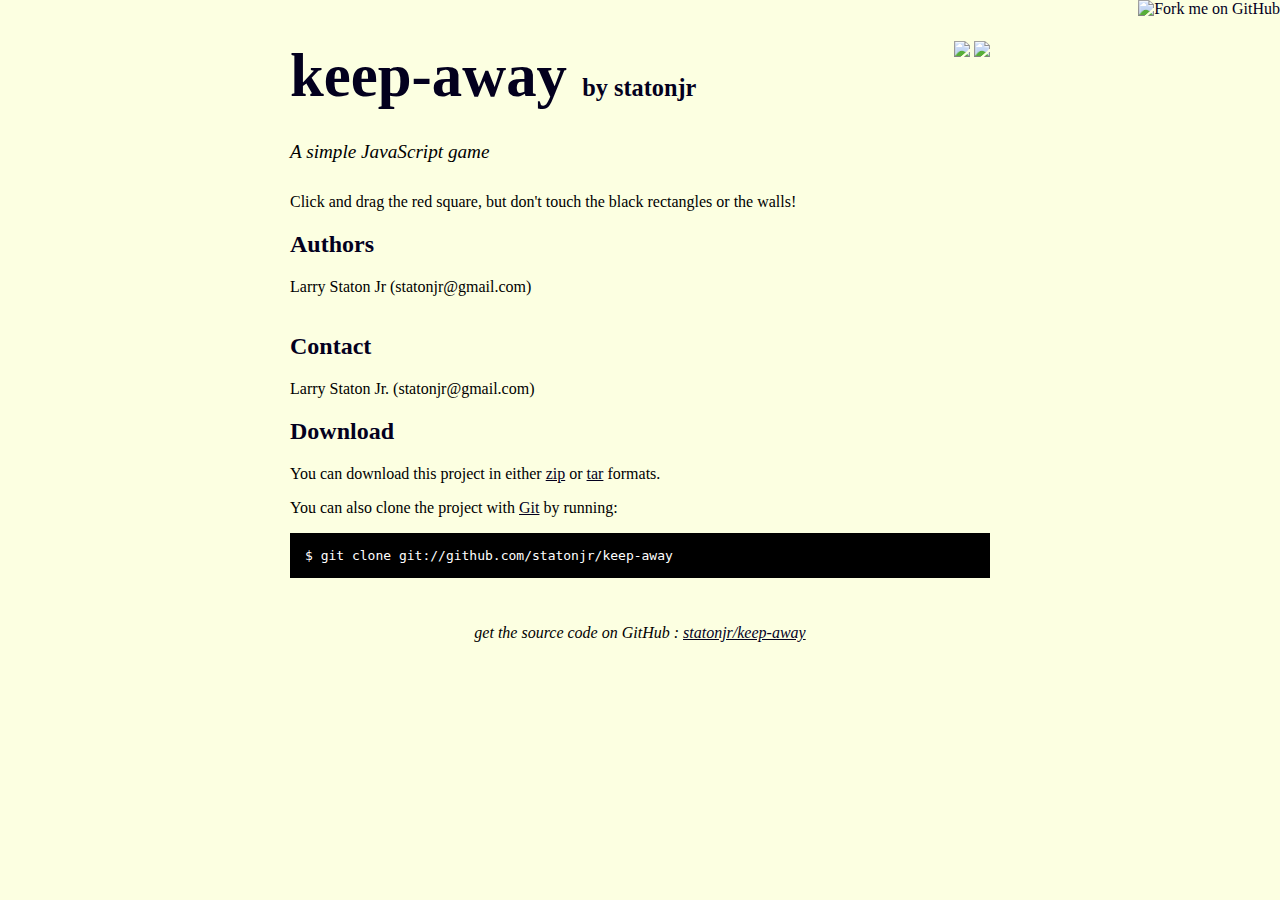
==== index.html @ d2f08d4d "github generated gh-pages branch" ====
<!DOCTYPE html PUBLIC "-//W3C//DTD XHTML 1.0 Strict//EN"
	"http://www.w3.org/TR/xhtml1/DTD/xhtml1-strict.dtd">

<html xmlns="http://www.w3.org/1999/xhtml" xml:lang="en" lang="en">
<head>
	<meta http-equiv="Content-Type" content="text/html; charset=utf-8"/>

	<title>statonjr/keep-away @ GitHub</title>
	
	<style type="text/css">
		body {
  		margin-top: 1.0em;
  		background-color: #fcffe1;
		  font-family: "Helvetica,Arial,FreeSans";
  		color: #000000;
    }
    #container {
      margin: 0 auto;
      width: 700px;
    }
		h1 { font-size: 3.8em; color: #03001e; margin-bottom: 3px; }
		h1 .small { font-size: 0.4em; }
		h1 a { text-decoration: none }
		h2 { font-size: 1.5em; color: #03001e; }
    h3 { text-align: center; color: #03001e; }
    a { color: #03001e; }
    .description { font-size: 1.2em; margin-bottom: 30px; margin-top: 30px; font-style: italic;}
    .download { float: right; }
		pre { background: #000; color: #fff; padding: 15px;}
    hr { border: 0; width: 80%; border-bottom: 1px solid #aaa}
    .footer { text-align:center; padding-top:30px; font-style: italic; }
	</style>
	
</head>

<body>
  <a href="http://github.com/statonjr/keep-away"><img style="position: absolute; top: 0; right: 0; border: 0;" src="http://s3.amazonaws.com/github/ribbons/forkme_right_darkblue_121621.png" alt="Fork me on GitHub" /></a>

  <div id="container">

    <div class="download">
      <a href="http://github.com/statonjr/keep-away/zipball/master">
        <img border="0" width="90" src="http://github.com/images/modules/download/zip.png"></a>
      <a href="http://github.com/statonjr/keep-away/tarball/master">
        <img border="0" width="90" src="http://github.com/images/modules/download/tar.png"></a>
    </div>

    <h1><a href="http://github.com/statonjr/keep-away">keep-away</a>
      <span class="small">by <a href="http://github.com/statonjr">statonjr</a></span></h1>

    <div class="description">
      A simple JavaScript game
    </div>

    <p>Click and drag the red square, but don't touch the black rectangles or the walls!</p><h2>Authors</h2>
<p>Larry Staton Jr (statonjr@gmail.com)<br/><br/>      </p>
<h2>Contact</h2>
<p>Larry Staton Jr. (statonjr@gmail.com)<br/>      </p>


    <h2>Download</h2>
    <p>
      You can download this project in either
      <a href="http://github.com/statonjr/keep-away/zipball/master">zip</a> or
      <a href="http://github.com/statonjr/keep-away/tarball/master">tar</a> formats.
    </p>
    <p>You can also clone the project with <a href="http://git-scm.com">Git</a>
      by running:
      <pre>$ git clone git://github.com/statonjr/keep-away</pre>
    </p>

    <div class="footer">
      get the source code on GitHub : <a href="http://github.com/statonjr/keep-away">statonjr/keep-away</a>
    </div>

  </div>

  
</body>
</html>
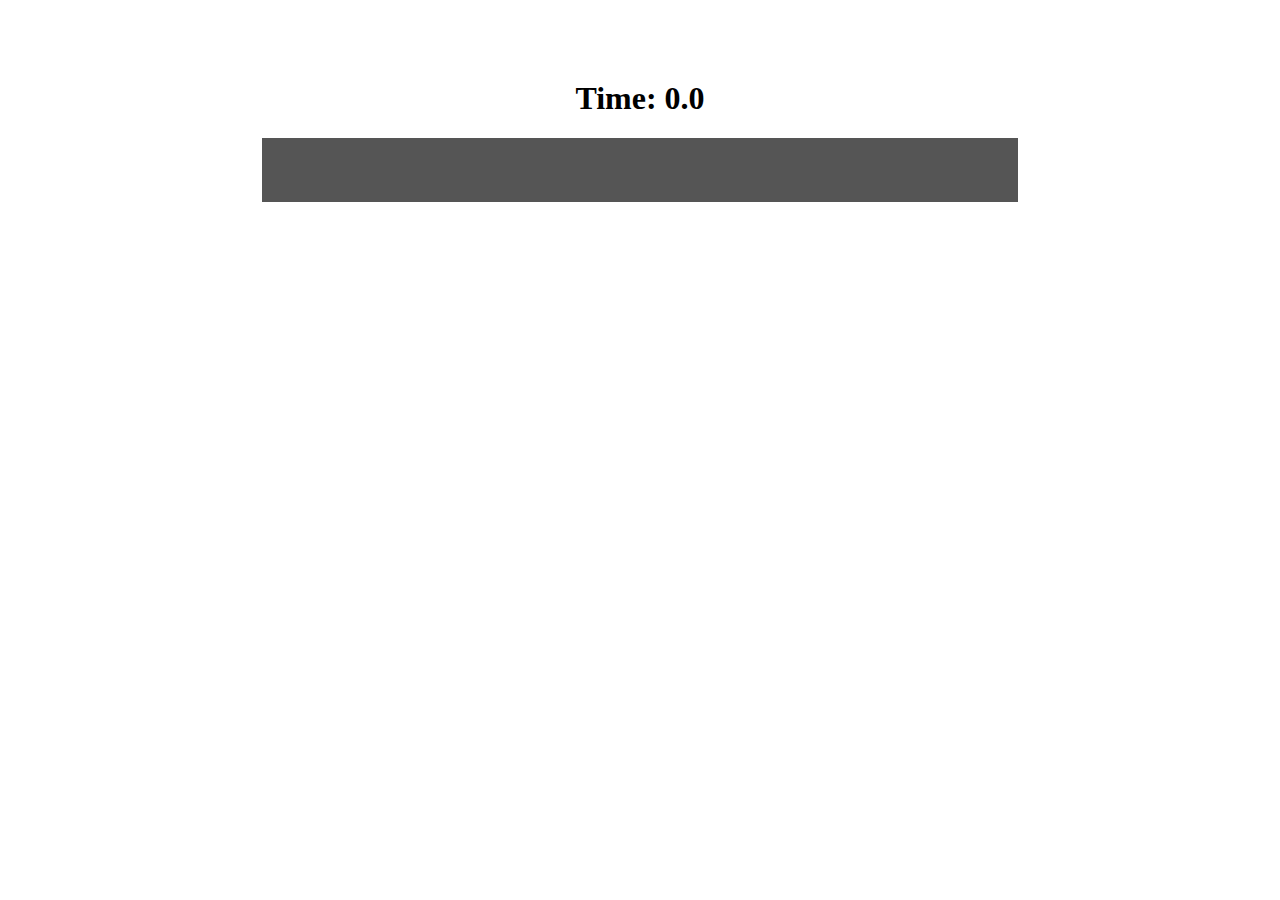
==== commit 9ce8c2d8: "Initial pages commit." ====
--- a/index.html
+++ b/index.html
@@ -1,83 +1,19 @@
-<!DOCTYPE html PUBLIC "-//W3C//DTD XHTML 1.0 Strict//EN"
-	"http://www.w3.org/TR/xhtml1/DTD/xhtml1-strict.dtd">
-
-<html xmlns="http://www.w3.org/1999/xhtml" xml:lang="en" lang="en">
-<head>
-	<meta http-equiv="Content-Type" content="text/html; charset=utf-8"/>
-
-	<title>statonjr/keep-away @ GitHub</title>
-	
-	<style type="text/css">
-		body {
-  		margin-top: 1.0em;
-  		background-color: #fcffe1;
-		  font-family: "Helvetica,Arial,FreeSans";
-  		color: #000000;
-    }
-    #container {
-      margin: 0 auto;
-      width: 700px;
-    }
-		h1 { font-size: 3.8em; color: #03001e; margin-bottom: 3px; }
-		h1 .small { font-size: 0.4em; }
-		h1 a { text-decoration: none }
-		h2 { font-size: 1.5em; color: #03001e; }
-    h3 { text-align: center; color: #03001e; }
-    a { color: #03001e; }
-    .description { font-size: 1.2em; margin-bottom: 30px; margin-top: 30px; font-style: italic;}
-    .download { float: right; }
-		pre { background: #000; color: #fff; padding: 15px;}
-    hr { border: 0; width: 80%; border-bottom: 1px solid #aaa}
-    .footer { text-align:center; padding-top:30px; font-style: italic; }
-	</style>
-	
-</head>
-
-<body>
-  <a href="http://github.com/statonjr/keep-away"><img style="position: absolute; top: 0; right: 0; border: 0;" src="http://s3.amazonaws.com/github/ribbons/forkme_right_darkblue_121621.png" alt="Fork me on GitHub" /></a>
-
-  <div id="container">
-
-    <div class="download">
-      <a href="http://github.com/statonjr/keep-away/zipball/master">
-        <img border="0" width="90" src="http://github.com/images/modules/download/zip.png"></a>
-      <a href="http://github.com/statonjr/keep-away/tarball/master">
-        <img border="0" width="90" src="http://github.com/images/modules/download/tar.png"></a>
+<!DOCTYPE html>
+<html lang="en">
+  <head>
+    <meta charset="utf-8" />
+    <title>Keep Away</title>
+    <link rel="stylesheet" href="keepaway.css" type="text/css" media="screen">
+  </head>
+  <body>
+    <div id="wrapper">
+      <div id="clock">
+        <h1>Time: <span class="timer">0.0</span></h1>
+      </div>
+      <div id="board">
+      </div>
     </div>
-
-    <h1><a href="http://github.com/statonjr/keep-away">keep-away</a>
-      <span class="small">by <a href="http://github.com/statonjr">statonjr</a></span></h1>
-
-    <div class="description">
-      A simple JavaScript game
-    </div>
-
-    <p>Click and drag the red square, but don't touch the black rectangles or the walls!</p><h2>Authors</h2>
-<p>Larry Staton Jr (statonjr@gmail.com)-<br/>-<br/>      </p>
-<h2>Contact</h2>
-<p>Larry Staton Jr. (statonjr@gmail.com)-<br/>      </p>
-
-
-    <h2>Download</h2>
-    <p>
-      You can download this project in either
-      <a href="http://github.com/statonjr/keep-away/zipball/master">zip</a> or
-      <a href="http://github.com/statonjr/keep-away/tarball/master">tar</a> formats.
-    </p>
-    <p>You can also clone the project with <a href="http://git-scm.com">Git</a>
-      by running:
-      <pre>$ git clone git://github.com/statonjr/keep-away</pre>
-    </p>
-
-    <div class="footer">
-      get the source code on GitHub : <a href="http://github.com/statonjr/keep-away">statonjr/keep-away</a>
-    </div>
-
-  </div>
-
-  
-</body>
+    <script src="http://yandex.st/raphael/1.5.2/raphael.min.js" type="text/javascript" charset="utf-8"></script>
+    <script src="keepaway.js" type="text/javascript" charset="utf-8"></script>
+  </body>
 </html>
--- a/keepaway.css
+++ b/keepaway.css
@@ -0,0 +1,25 @@
+body {
+  margin:0;
+  padding:0;
+}
+
+#wrapper {
+  width: 90%;
+  margin-left: auto;
+  margin-right: auto;
+}
+
+#board {
+  width: 60%;
+  margin-left: auto;
+  margin-right: auto;
+  border: 2em solid rgb(85,85,85);
+}
+
+#clock {
+  margin-top: 5em;
+  width: 60%;
+  margin-left: auto;
+  margin-right: auto;
+  text-align: center;
+}
